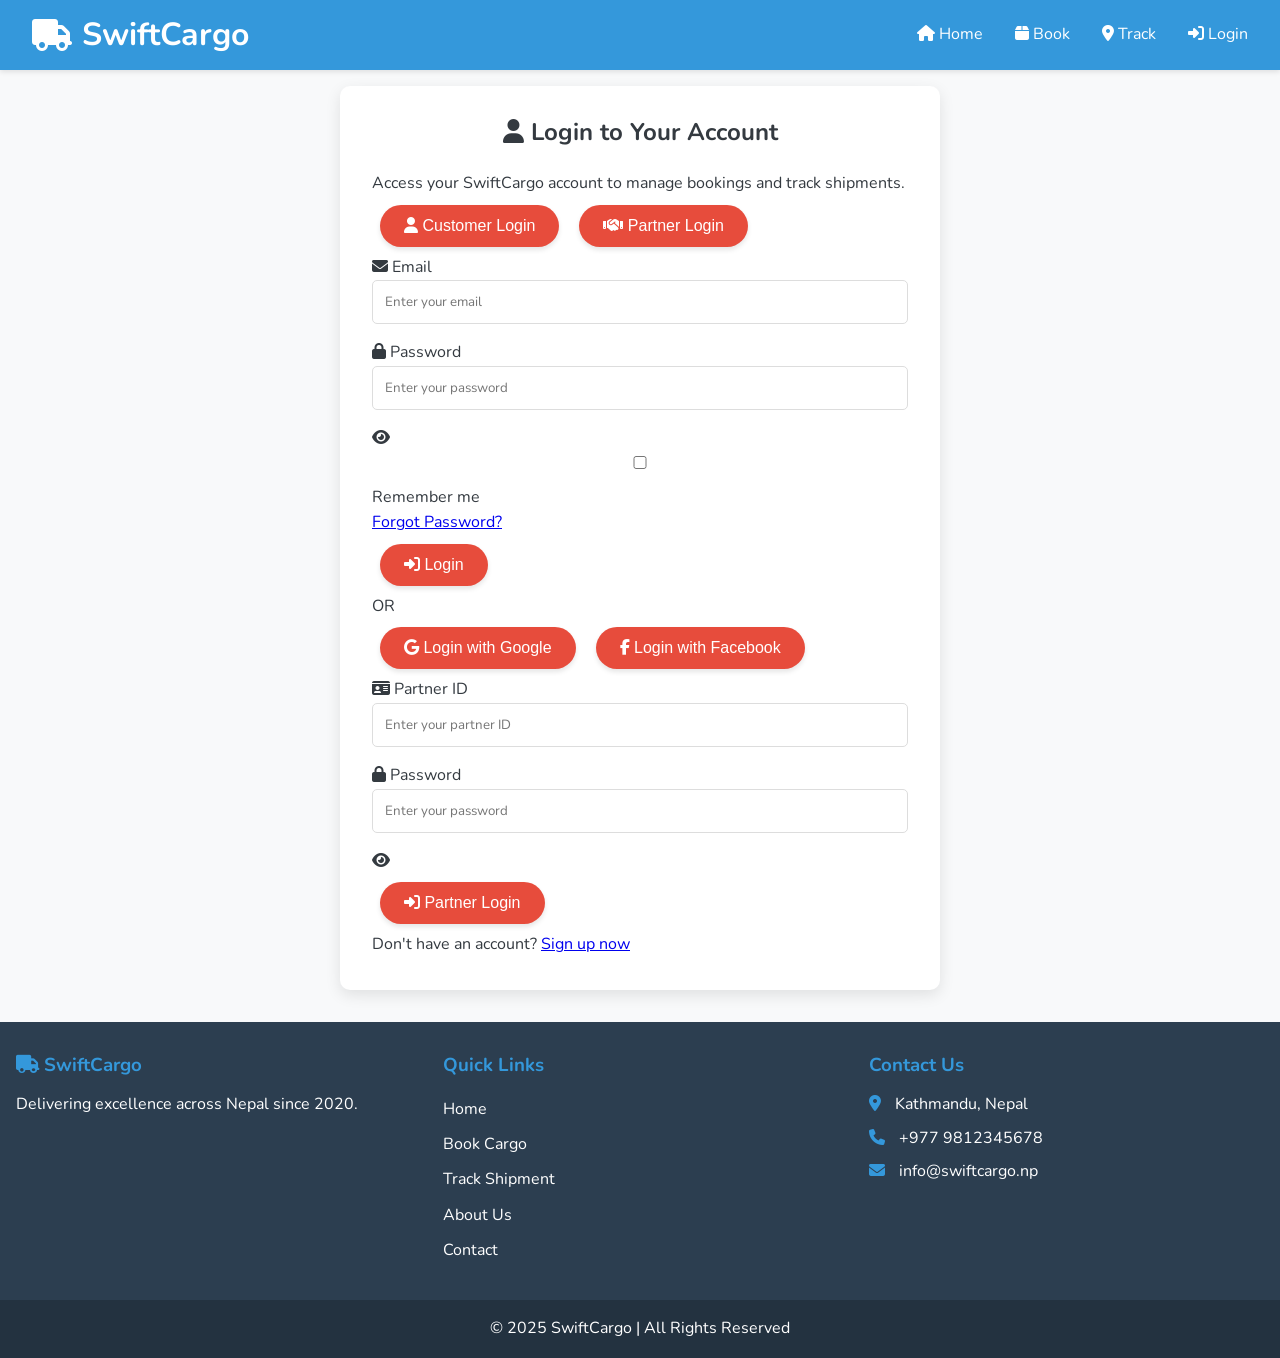
==== week3/login.html @ c66ba6b3 "week3 assignment" ====
<!DOCTYPE html>
<html lang="en">
<head>
    <meta charset="UTF-8">
    <meta name="viewport" content="width=device-width, initial-scale=1.0">
    <title>Login - SwiftCargo</title>
    <link rel="stylesheet" href="https://fonts.googleapis.com/css2?family=Nunito:wght@400;600;700&display=swap">
    <link rel="stylesheet" href="https://cdnjs.cloudflare.com/ajax/libs/font-awesome/6.4.0/css/all.min.css">
    <link rel="stylesheet" href="styles.css">
</head>
<body>
    <header>
        <div class="header-container">
            <h1 class="logo"><i class="fas fa-truck"></i> SwiftCargo</h1>
            <div class="hamburger-menu">
                <div class="bar"></div>
                <div class="bar"></div>
                <div class="bar"></div>
            </div>
            <nav>
                <ul>
                    <li><a href="index.html"><i class="fas fa-home"></i> Home</a></li>
                    <li><a href="booking.html"><i class="fas fa-box"></i> Book</a></li>
                    <li><a href="tracking.html"><i class="fas fa-map-marker-alt"></i> Track</a></li>
                    <li><a href="login.html"><i class="fas fa-sign-in-alt"></i> Login</a></li>
                </ul>
            </nav>
        </div>
    </header>

    <main>
        <section class="login-form">
            <h2><i class="fas fa-user"></i> Login to Your Account</h2>
            <p>Access your SwiftCargo account to manage bookings and track shipments.</p>
            
            <div class="login-options">
                <button class="btn login-option active" data-target="customerLogin">
                    <i class="fas fa-user"></i> Customer Login
                </button>
                <button class="btn login-option" data-target="partnerLogin">
                    <i class="fas fa-handshake"></i> Partner Login
                </button>
            </div>
            
            <form id="loginForm" class="login-panel active" data-id="customerLogin">
                <div class="form-group">
                    <label for="email"><i class="fas fa-envelope"></i> Email</label>
                    <input type="email" id="email" placeholder="Enter your email" required>
                </div>
                
                <div class="form-group">
                    <label for="password"><i class="fas fa-lock"></i> Password</label>
                    <div class="password-input">
                        <input type="password" id="password" placeholder="Enter your password" required>
                        <span class="toggle-password"><i class="fas fa-eye"></i></span>
                    </div>
                </div>
                
                <div class="form-row remember-forgot">
                    <div class="checkbox-group">
                        <input type="checkbox" id="rememberMe">
                        <label for="rememberMe">Remember me</label>
                    </div>
                    <a href="#" class="forgot-password">Forgot Password?</a>
                </div>
                
                <button type="submit" class="btn"><i class="fas fa-sign-in-alt"></i> Login</button>
                
                <div class="form-divider">
                    <span>OR</span>
                </div>
                
                <div class="social-login">
                    <button type="button" class="btn btn-google">
                        <i class="fab fa-google"></i> Login with Google
                    </button>
                    <button type="button" class="btn btn-facebook">
                        <i class="fab fa-facebook-f"></i> Login with Facebook
                    </button>
                </div>
            </form>
            
            <form id="partnerLoginForm" class="login-panel" data-id="partnerLogin">
                <div class="form-group">
                    <label for="partnerId"><i class="fas fa-id-card"></i> Partner ID</label>
                    <input type="text" id="partnerId" placeholder="Enter your partner ID" required>
                </div>
                
                <div class="form-group">
                    <label for="partnerPassword"><i class="fas fa-lock"></i> Password</label>
                    <div class="password-input">
                        <input type="password" id="partnerPassword" placeholder="Enter your password" required>
                        <span class="toggle-password"><i class="fas fa-eye"></i></span>
                    </div>
                </div>
                
                <button type="submit" class="btn"><i class="fas fa-sign-in-alt"></i> Partner Login</button>
            </form>
            
            <div class="signup-link">
                <p>Don't have an account? <a href="#">Sign up now</a></p>
            </div>
        </section>
    </main>

    <footer>
        <div class="footer-content">
            <div class="footer-about">
                <h3><i class="fas fa-truck"></i> SwiftCargo</h3>
                <p>Delivering excellence across Nepal since 2020.</p>
            </div>
            <div class="footer-links">
                <h3>Quick Links</h3>
                <ul>
                    <li><a href="index.html">Home</a></li>
                    <li><a href="booking.html">Book Cargo</a></li>
                    <li><a href="tracking.html">Track Shipment</a></li>
                    <li><a href="#">About Us</a></li>
                    <li><a href="#">Contact</a></li>
                </ul>
            </div>
            <div class="footer-contact">
                <h3>Contact Us</h3>
                <p><i class="fas fa-map-marker-alt"></i> Kathmandu, Nepal</p>
                <p><i class="fas fa-phone"></i> +977 9812345678</p>
                <p><i class="fas fa-envelope"></i> info@swiftcargo.np</p>
            </div>
        </div>
        <div class="footer-bottom">
            <p>© 2025 SwiftCargo | All Rights Reserved</p>
        </div>
    </footer>

    <script src="https://cdnjs.cloudflare.com/ajax/libs/jquery/3.6.0/jquery.min.js"></script>
    <script src="script.js"></script>
    <script>
        // Additional login page script
        $(document).ready(function() {
            // Toggle between login options
            $(".login-option").click(function() {
                $(".login-option").removeClass("active");
                $(this).addClass("active");
                
                const target = $(this).data("target");
                $(".login-panel").removeClass("active");
                $(".login-panel[data-id='" + target + "']").addClass("active");
            });
            
            // Toggle password visibility
            $(".toggle-password").click(function() {
                const passwordInput = $(this).siblings("input");
                const type = passwordInput.attr("type");
                
                if (type === "password") {
                    passwordInput.attr("type", "text");
                    $(this).find("i").removeClass("fa-eye").addClass("fa-eye-slash");
                } else {
                    passwordInput.attr("type", "password");
                    $(this).find("i").removeClass("fa-eye-slash").addClass("fa-eye");
                }
            });
        });
    </script>
</body>
</html>
---- week3/styles.css ----
:root {
  --primary: #3498db;
  --secondary: #2c3e50;
  --accent: #e74c3c;
  --accent-light: #ff6b6b;
  --light: #f8f9fa;
  --gray: #e9ecef;
  --dark: #343a40;
}

/* Base styles */
* {
  box-sizing: border-box;
  margin: 0;
  padding: 0;
}

body {
  font-family: 'Nunito', sans-serif;
  margin: 0;
  padding: 0;
  background: var(--light);
  color: var(--dark);
  line-height: 1.6;
}

h1, h2, h3, h4 {
  line-height: 1.2;
}

/* Header and Navigation */
header {
  background: var(--primary);
  box-shadow: 0 2px 5px rgba(0,0,0,0.1);
  position: sticky;
  top: 0;
  z-index: 1000;
}

.header-container {
  display: flex;
  flex-direction: column;
  width: 100%;
}

.logo {
  margin: 0;
  font-size: 1.8rem;
  font-weight: 700;
  color: white;
  display: flex;
  align-items: center;
  padding: 1rem;
}

.logo i {
  margin-right: 10px;
}

.hamburger-menu {
  display: block;
  position: absolute;
  top: 1.5rem;
  right: 1.5rem;
  cursor: pointer;
  z-index: 1001;
}

.bar {
  width: 25px;
  height: 3px;
  background-color: white;
  margin: 5px 0;
  transition: 0.4s;
}

nav {
  background: var(--secondary);
  overflow: hidden;
  height: 0;
  transition: height 0.3s ease;
}

nav.active {
  height: auto;
}

nav ul {
  list-style: none;
  margin: 0;
  padding: 0;
  display: flex;
  flex-direction: column;
}

nav ul li a {
  color: white;
  text-decoration: none;
  padding: 1rem;
  display: block;
  transition: all 0.3s ease;
  border-bottom: 1px solid rgba(255, 255, 255, 0.1);
}

nav ul li a:hover {
  background: var(--primary);
}

/* Main Content */
main {
  max-width: 1200px;
  margin: 1rem auto;
  padding: 0 1rem;
}

/* Hero Section */
.hero {
  text-align: center;
  padding: 2rem 1rem;
  background: linear-gradient(135deg, #3498db, #2c3e50);
  color: white;
  border-radius: 10px;
  margin-bottom: 2rem;
  box-shadow: 0 5px 15px rgba(0,0,0,0.1);
}

.hero h2 {
  font-size: 1.8rem;
  margin-bottom: 1rem;
}

/* Button Styles */
.btn {
  background: var(--accent);
  color: white;
  border: none;
  padding: 0.75rem 1.5rem;
  font-size: 1rem;
  border-radius: 30px;
  cursor: pointer;
  transition: all 0.3s ease;
  display: inline-block;
  text-decoration: none;
  box-shadow: 0 3px 5px rgba(0,0,0,0.1);
  margin: 0.5rem;
}

.btn:hover {
  background: #c0392b;
  transform: translateY(-2px);
  box-shadow: 0 5px 15px rgba(0,0,0,0.2);
}

.btn-secondary {
  background: var(--secondary);
}

.btn-secondary:hover {
  background: #1a2530;
}

/* Feature Cards */
.features, .services {
  padding: 2rem 0;
  text-align: center;
}

.features h2, .services h2 {
  margin-bottom: 2rem;
  position: relative;
  display: inline-block;
}

.features h2:after, .services h2:after {
  content: '';
  position: absolute;
  bottom: -10px;
  left: 50%;
  transform: translateX(-50%);
  width: 50px;
  height: 3px;
  background: var(--accent);
}

.feature-cards, .service-list {
  display: grid;
  grid-template-columns: 1fr;
  gap: 1.5rem;
  margin-top: 2rem;
}

.card, .service {
  background: white;
  padding: 1.5rem;
  border-radius: 10px;
  box-shadow: 0 3px 10px rgba(0,0,0,0.1);
  transition: transform 0.3s ease, box-shadow 0.3s ease;
}

.card:hover, .service:hover {
  transform: translateY(-5px);
  box-shadow: 0 5px 15px rgba(0,0,0,0.2);
}

.card i, .service i {
  color: var(--primary);
  margin-bottom: 1rem;
}

.card h3, .service h3 {
  margin-bottom: 0.5rem;
  color: var(--secondary);
}

/* CTA Section */
.cta {
  background: linear-gradient(135deg, #2c3e50, #3498db);
  color: white;
  text-align: center;
  padding: 3rem 1.5rem;
  border-radius: 10px;
  margin: 2rem 0;
}

.cta h2 {
  margin-bottom: 1rem;
}

.cta-buttons {
  margin-top: 1.5rem;
}

/* Forms */
.booking-form, .tracking-form, .login-form {
  max-width: 600px;
  margin: 0 auto;
  padding: 2rem;
  background: white;
  border-radius: 10px;
  box-shadow: 0 5px 15px rgba(0,0,0,0.1);
}

.booking-form h2, .tracking-form h2, .login-form h2 {
  margin-bottom: 1.5rem;
  text-align: center;
}

input, textarea {
  width: 100%;
  padding: 0.75rem;
  margin-bottom: 1rem;
  border: 1px solid #ddd;
  border-radius: 5px;
  font-family: inherit;
}

input:focus, textarea:focus {
  outline: none;
  border-color: var(--primary);
  box-shadow: 0 0 0 3px rgba(52, 152, 219, 0.2);
}

/* Footer */
footer {
  background: var(--secondary);
  color: white;
  padding: 0;
  margin-top: 2rem;
}

.footer-content {
  padding: 2rem 1rem;
  display: grid;
  grid-template-columns: 1fr;
  gap: 2rem;
}

.footer-about h3, .footer-links h3, .footer-contact h3 {
  margin-bottom: 1rem;
  color: var(--primary);
}

.footer-links ul {
  list-style: none;
}

.footer-links a {
  color: white;
  text-decoration: none;
  display: block;
  padding: 0.3rem 0;
  transition: color 0.3s ease;
}

.footer-links a:hover {
  color: var(--primary);
}

.footer-contact p {
  margin-bottom: 0.5rem;
}

.footer-contact i {
  margin-right: 10px;
  color: var(--primary);
}

.footer-bottom {
  background: rgba(0, 0, 0, 0.2);
  text-align: center;
  padding: 1rem;
}

/* Media Queries for Responsive Design */
@media (min-width: 768px) {
  .logo {
    font-size: 2rem;
  }

  .hero h2 {
    font-size: 2.5rem;
  }

  .feature-cards, .service-list {
    grid-template-columns: repeat(2, 1fr);
  }

  .footer-content {
    grid-template-columns: repeat(3, 1fr);
    gap: 2rem;
  }
}

@media (min-width: 992px) {
  .header-container {
    flex-direction: row;
    justify-content: space-between;
    align-items: center;
    padding: 0 1rem;
  }

  .hamburger-menu {
    display: none;
  }

  nav {
    background: transparent;
    height: auto;
    display: flex;
  }

  nav ul {
    flex-direction: row;
  }

  nav ul li a {
    border-bottom: none;
  }

  .service-list {
    grid-template-columns: repeat(4, 1fr);
  }

  .hero {
    padding: 3rem 1rem;
  }
}
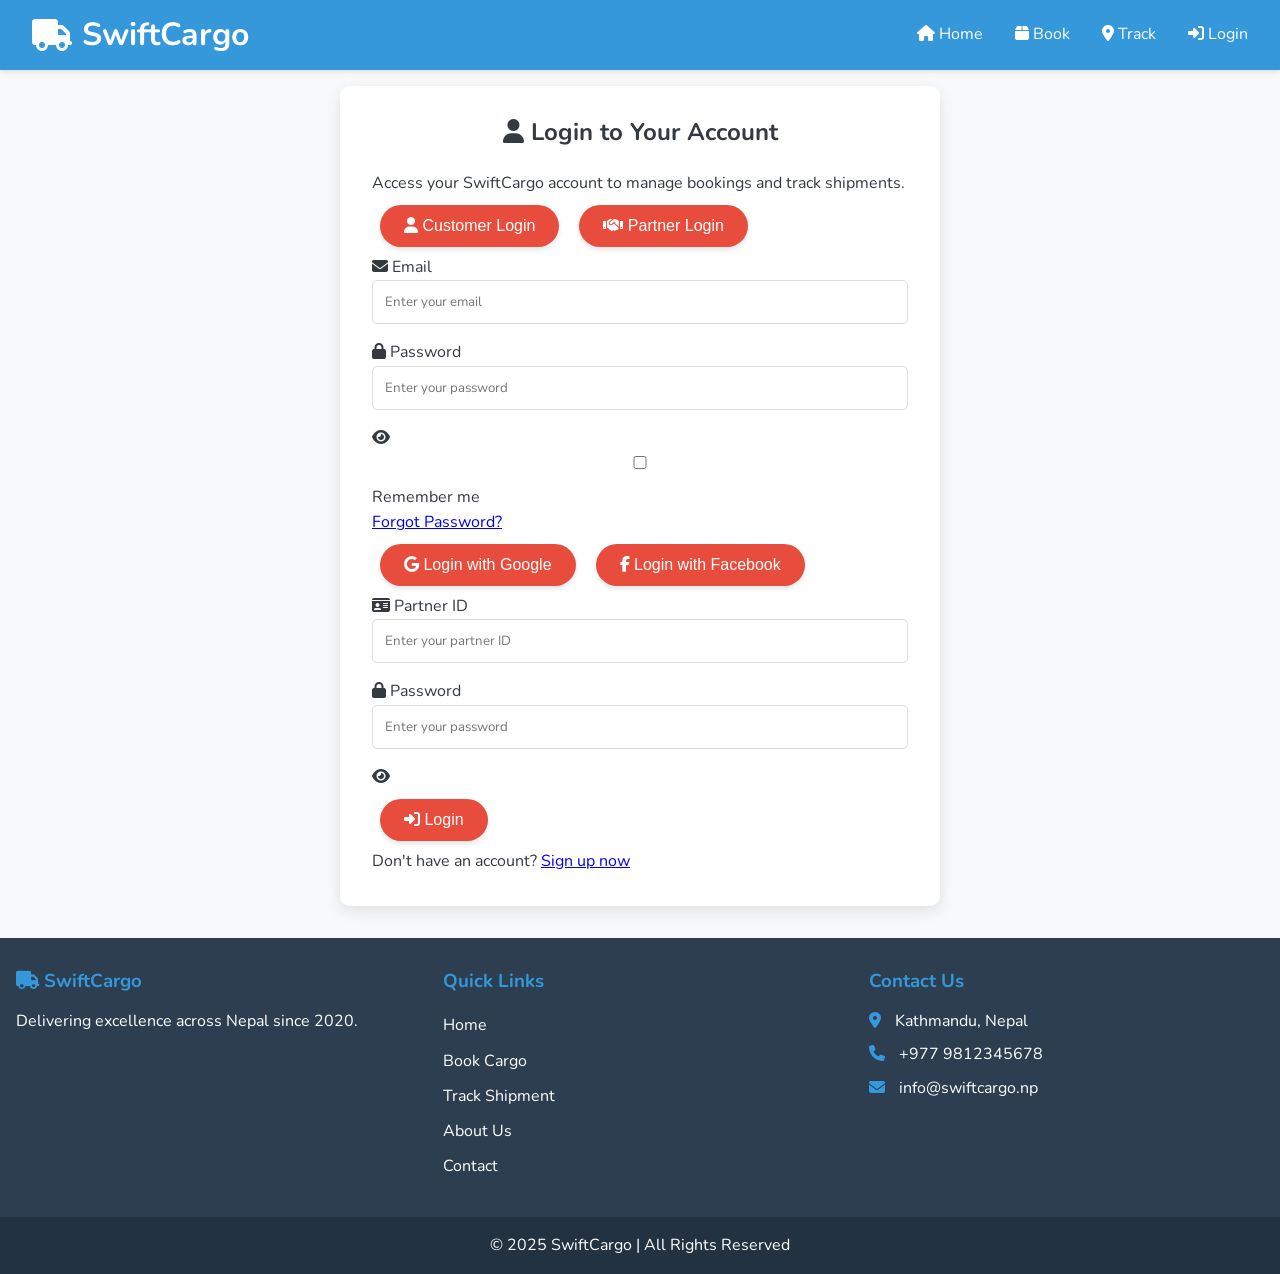
==== commit cc968587: "week 3 content" ====
--- a/week3/login.html
+++ b/week3/login.html
@@ -64,11 +64,9 @@
                     <a href="#" class="forgot-password">Forgot Password?</a>
                 </div>
                 
-                <button type="submit" class="btn"><i class="fas fa-sign-in-alt"></i> Login</button>
                 
-                <div class="form-divider">
-                    <span>OR</span>
-                </div>
+                
+                
                 
                 <div class="social-login">
                     <button type="button" class="btn btn-google">
@@ -94,7 +92,7 @@
                     </div>
                 </div>
                 
-                <button type="submit" class="btn"><i class="fas fa-sign-in-alt"></i> Partner Login</button>
+                <button type="submit" class="btn"><i class="fas fa-sign-in-alt"></i> Login</button>
             </form>
             
             <div class="signup-link">
